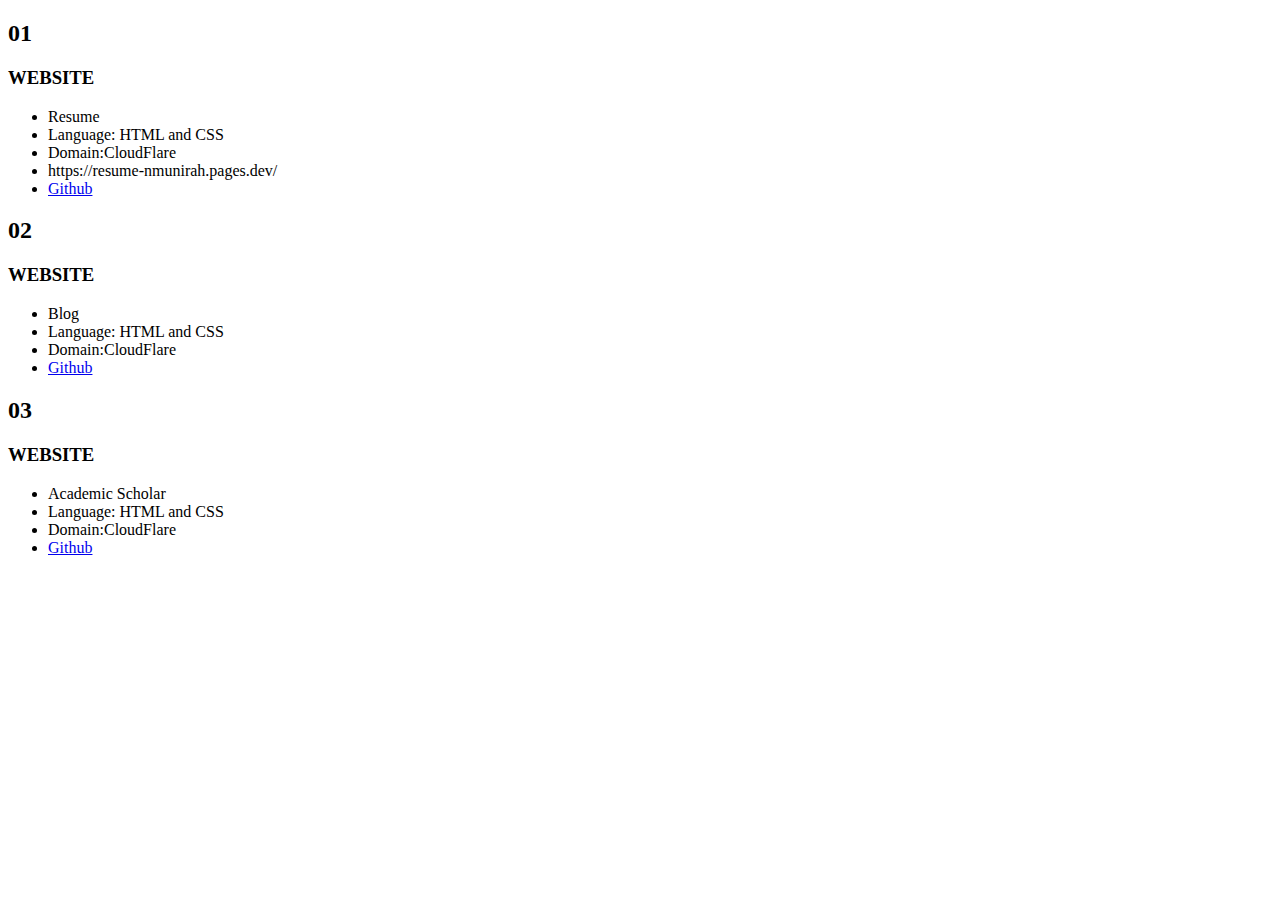
==== pages/Glass.html @ 470e61ad "Update three pages into repository" ====
<!DOCTYPE html>
<html lang="en">
  <head>
    <meta charset="UTF-8" />
    <meta http-equiv="X-UA-Compatible" content="IE=edge" />
    <meta name="viewport" content="width=device-width, initial-scale=1.0" />
    <title>Glass Menu</title>
    <link rel="stylesheet" href="css/glass-menu.css">
  </head>
  
  
<!--Glass Function-->
  <body>
    
     <div class="container">
      <div class="card">
        <div class="content">
          <h2>01</h2>
          <h3>WEBSITE</h3>
          <div class="type"></div>
          <ul>
              <li>Resume</li>
              <li>Language: HTML and CSS</li>
              <li>Domain:CloudFlare</li>
              <li>https://resume-nmunirah.pages.dev/</li>
              <li><a href="https://github.com/nurulmunirah/Resume">Github</a></li>
          </ul>
        </div>
      </div>

      <div class="card">
        <div class="content">
          <h2>02</h2>
          <h3>WEBSITE</h3>
          <div class="type"></div>
          <ul>
              <li>Blog</li>
              <li>Language: HTML and CSS</li>
              <li>Domain:CloudFlare</li>
              <li><a href="https://github.com/nurulmunirah/Project">Github</a></li>
          </ul>
        </div>
      </div>

      <div class="card">
        <div class="content">
          <h2>03</h2>
          <h3>WEBSITE</h3>
          <div class="type"></div>
          <ul>
              <li>Academic Scholar</li>
              <li>Language: HTML and CSS</li>
              <li>Domain:CloudFlare</li>
              <li><a href="https://github.com/nurulmunirah/">Github</a></li>
          </ul>
        </div>
      </div>
    </div>

  </body>
</html>
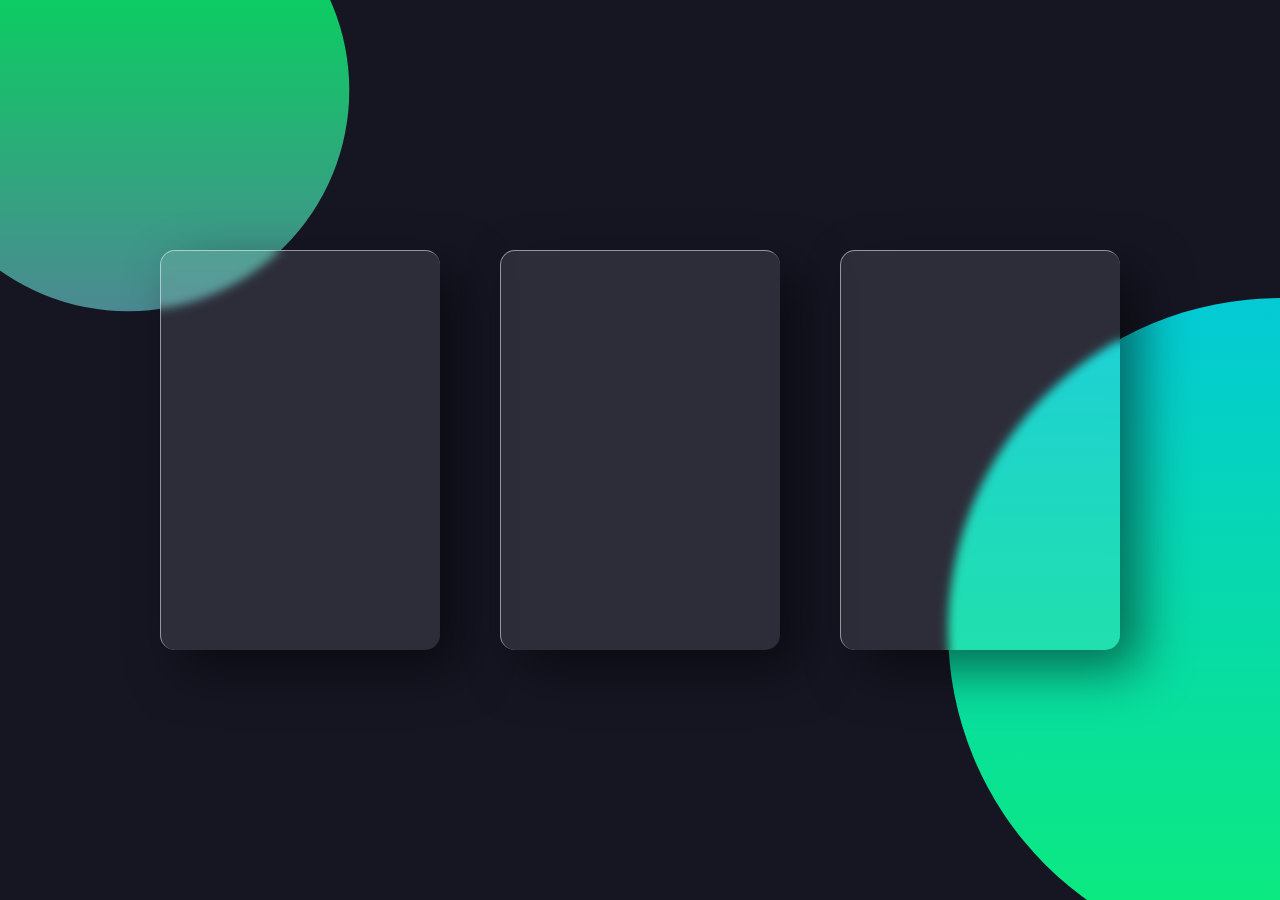
==== commit b5a272f6: "Add and update 9 page into github" ====
--- a/pages/Glass.html
+++ b/pages/Glass.html
@@ -5,7 +5,7 @@
     <meta http-equiv="X-UA-Compatible" content="IE=edge" />
     <meta name="viewport" content="width=device-width, initial-scale=1.0" />
     <title>Glass Menu</title>
-    <link rel="stylesheet" href="css/glass-menu.css">
+    <link rel="stylesheet" href="../css/glass-menu.css">
   </head>
   
   
--- a/css/glass-menu.css
+++ b/css/glass-menu.css
@@ -0,0 +1,125 @@
+*{
+    margin: 0;
+    padding: 0;
+    box-sizing: border-box;
+    font-family: sans-serif;
+}
+
+body{
+    display: flex;
+    justify-content: center;
+    align-items: center;
+    min-height: 100vh;
+    background: #161623;
+}
+
+body:before{
+    content: '';
+    position: absolute;
+    top: 0;
+    left: 0;
+    width: 100%;
+    height: 100%;
+    background: linear-gradient(rgb(0, 187, 255), rgb(11, 233, 129));
+    clip-path: circle(30% at right 70%);
+}
+
+body:after{
+    content: '';
+    position: absolute;
+    top: 0;
+    left: 0;
+    width: 100%;
+    height: 100%;
+    background: linear-gradient(rgb(12, 204, 99), rgb(196, 11, 233));
+    clip-path: circle(20% at 10% 10%);
+}
+
+.container{
+    position: relative;
+    display: flex;
+    justify-content: center;
+    align-items: center;
+    max-width: 1200px;
+    flex-wrap: wrap;
+    z-index: 1;
+}
+
+.container .card{
+    position: relative;
+    width: 280px;
+    height: 400px;
+    margin: 30px;
+    box-shadow: 20px 20px 50px rgba(0,0,0,0.5);
+    border-radius: 15px;
+    background: rgba(255,255,255,0.1);
+    overflow: hidden;
+    display: flex;
+    justify-content: center;
+    align-items: center;
+    border-top: 1px solid rgba(255,255,255, 0.5);
+    border-left: 1px solid rgba(255,255,255, 0.5);
+    backdrop-filter: blur(5px);
+}
+
+.container .card .content{
+    padding: 20px;
+    text-align: center;
+    transform: translateY(100px);
+    opacity: 0;
+    transition: ease-in-out .5s;
+}
+
+.container .card:hover .content{
+    transform: translateY(0px);
+    opacity: 1;
+}
+
+.container .card .content h2{
+    position: absolute;
+    top: -80px;
+    right: 30px;
+    font-size: 8em;
+    color: rgba(255,255,255, 0.5);
+    pointer-events: none;
+}
+
+.container .card .content h3{
+    font-size: 1.8em;
+    color: #fff;
+    z-index: 1;
+}
+
+.container .card .content .price{
+    font-size: 40px;
+    margin-bottom: 20px;
+    font-size: 1.8em;
+    color: #fff;
+    z-index: 1;
+}
+
+.container .card .content ul{
+    margin: 0;
+    padding: 0;
+}
+
+.container .card .content ul li{
+    padding: 10px 0;
+    list-style: none;
+    font-size: 1em;
+    color: #fff;
+    font-weight: 300;
+}
+
+.container .card .content a{
+    position: relative;
+    display: inline-block;
+    padding: 8px 20px;
+    margin-top: 15px;
+    background: #fff;
+    color: #000;
+    border-radius: 20px;
+    text-decoration: none;
+    font-weight: 500;
+    box-shadow: 0 5px 15px rgba(0,0,0,0.2);
+}